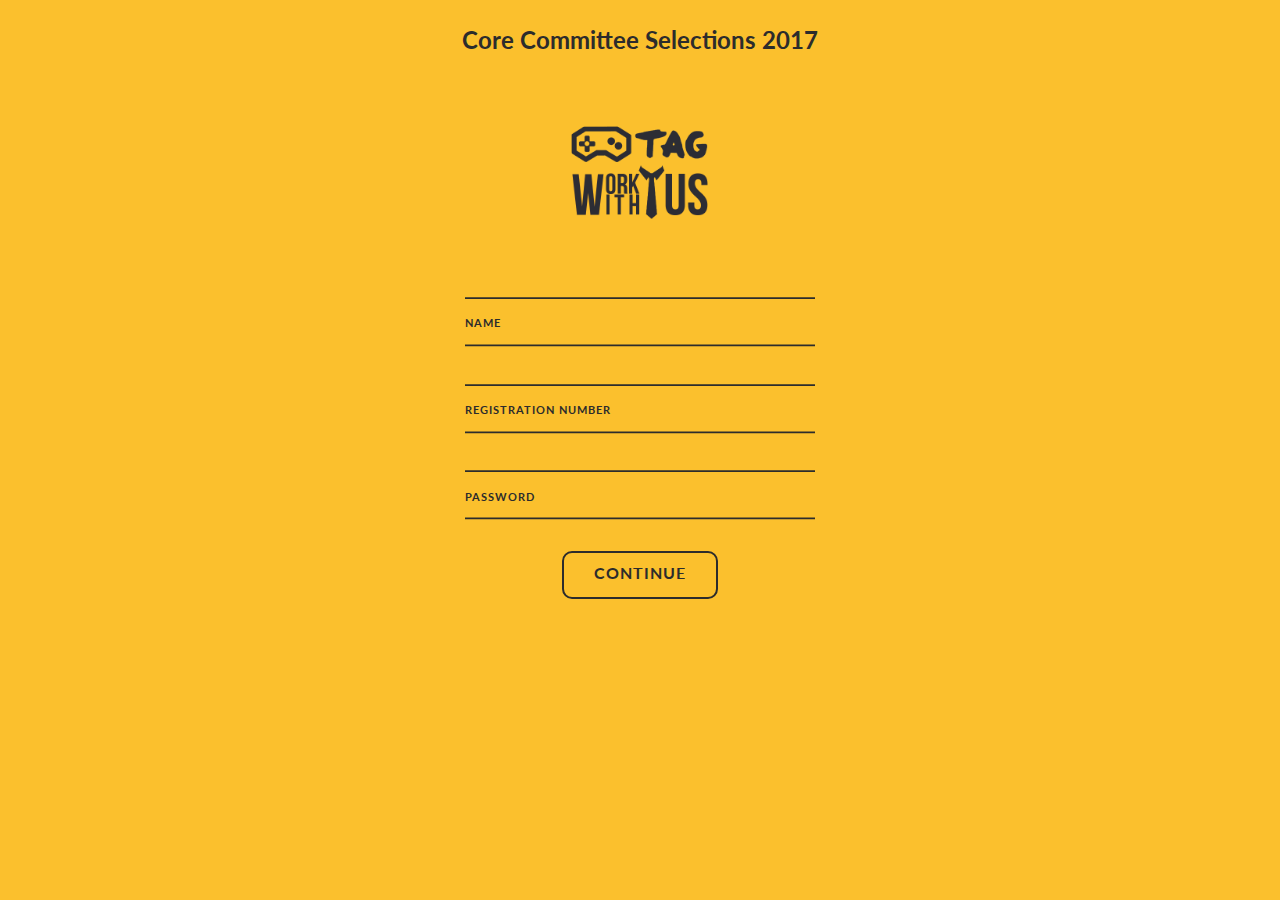
==== index.html @ 0978ca23 "First commit" ====
<!DOCTYPE html>
<html lang="en" class="no-js">
	<head>
		<meta charset="UTF-8" />
		<meta http-equiv="X-UA-Compatible" content="IE=edge">
		<meta name="viewport" content="width=device-width, initial-scale=1">
		<title>Welcome|TAG CCS 2017</title>
		<meta name="description" content="Simple ideas for enhancing text input interactions" />
		<meta name="keywords" content="input, text, effect, focus, transition, interaction, inspiration, web design" />
		<meta name="author" content="Codrops" />
		<link rel="shortcut icon" href="../favicon.ico">
		<link rel="stylesheet" type="text/css" href="css/normalize.css" />
		<link rel="stylesheet" type="text/css" href="fonts/font-awesome-4.2.0/css/font-awesome.min.css" />
		<link rel="stylesheet" type="text/css" href="css/demo.css" />
		<link rel="stylesheet" type="text/css" href="css/set2.css" />
		<link rel="stylesheet" type="text/css" href="css/component.css" />
		<link rel="stylesheet" type="text/css" href="css/default.css" />
		<!--[if IE]>
  		<script src="http://html5shiv.googlecode.com/svn/trunk/html5.js"></script>
		<![endif]-->


	</head>
	<body style="background:#fbc02d;">
		<div class="container" style="max-height:100%; margin-bottom:0px;">

		<center>	<section style="max-height:100%;padding-bottom: 0px;padding-top: 0px;" class="content bgcolor-10">
				<h2 style="color:#2c2c2c;margin-bottom: 0px;margin-top: 25px;">Core Committee Selections 2017</h2><br>
				<img src="images/logocombined.png" style="height:200px; width:200px;"><br>
				<span class="input input--shoko">
					<input class="input__field input__field--shoko" type="text" id="input-4" />
					<label class="input__label input__label--shoko" for="input-4">
						<span class="input__label-content input__label-content--shoko">Name</span>
					</label>
					<svg class="graphic graphic--shoko" width="300%" height="100%" viewBox="0 0 1200 60" preserveAspectRatio="none">
						<path d="M0,56.5c0,0,298.666,0,399.333,0C448.336,56.5,513.994,46,597,46c77.327,0,135,10.5,200.999,10.5c95.996,0,402.001,0,402.001,0"/>
						<path d="M0,2.5c0,0,298.666,0,399.333,0C448.336,2.5,513.994,13,597,13c77.327,0,135-10.5,200.999-10.5c95.996,0,402.001,0,402.001,0"/>
					</svg>
				</span><br>
				<span class="input input--shoko">
					<input class="input__field input__field--shoko" type="text" id="input-5" />
					<label class="input__label input__label--shoko" for="input-5">
						<span class="input__label-content input__label-content--shoko">Registration Number</span>
					</label>
					<svg class="graphic graphic--shoko" width="300%" height="100%" viewBox="0 0 1200 60" preserveAspectRatio="none">
						<path d="M0,56.5c0,0,298.666,0,399.333,0C448.336,56.5,513.994,46,597,46c77.327,0,135,10.5,200.999,10.5c95.996,0,402.001,0,402.001,0"/>
						<path d="M0,2.5c0,0,298.666,0,399.333,0C448.336,2.5,513.994,13,597,13c77.327,0,135-10.5,200.999-10.5c95.996,0,402.001,0,402.001,0"/>
					</svg>
				</span><br>
				<span class="input input--shoko">
					<input class="input__field input__field--shoko" type="text" id="input-6" />
					<label class="input__label input__label--shoko" for="input-6">
						<span class="input__label-content input__label-content--shoko">Password</span>
					</label>
					<svg class="graphic graphic--shoko" width="300%" height="100%" viewBox="0 0 1200 60" preserveAspectRatio="none">
						<path d="M0,56.5c0,0,298.666,0,399.333,0C448.336,56.5,513.994,46,597,46c77.327,0,135,10.5,200.999,10.5c95.996,0,402.001,0,402.001,0"/>
						<path d="M0,2.5c0,0,298.666,0,399.333,0C448.336,2.5,513.994,13,597,13c77.327,0,135-10.5,200.999-10.5c95.996,0,402.001,0,402.001,0"/>
					</svg>
				</span>
			</section>
			<section style="background:#fbc02d">
				<p style="
				    margin-top: 0px;
				    margin-bottom: 0px;
				">
				<button class="btn btn-4 btn-4a icon-arrow-right" style="
padding-bottom: 15px;
">Continue</button>

			</section>
			<center>

		</div><!-- /container -->
		<script src="js/classie.js"></script>
		<script>
			(function() {
				// trim polyfill : https://developer.mozilla.org/en-US/docs/Web/JavaScript/Reference/Global_Objects/String/Trim
				if (!String.prototype.trim) {
					(function() {
						// Make sure we trim BOM and NBSP
						var rtrim = /^[\s\uFEFF\xA0]+|[\s\uFEFF\xA0]+$/g;
						String.prototype.trim = function() {
							return this.replace(rtrim, '');
						};
					})();
				}

				[].slice.call( document.querySelectorAll( 'input.input__field' ) ).forEach( function( inputEl ) {
					// in case the input is already filled..
					if( inputEl.value.trim() !== '' ) {
						classie.add( inputEl.parentNode, 'input--filled' );
					}

					// events:
					inputEl.addEventListener( 'focus', onInputFocus );
					inputEl.addEventListener( 'blur', onInputBlur );
				} );

				function onInputFocus( ev ) {
					classie.add( ev.target.parentNode, 'input--filled' );
				}

				function onInputBlur( ev ) {
					if( ev.target.value.trim() === '' ) {
						classie.remove( ev.target.parentNode, 'input--filled' );
					}
				}
			})();
		</script>
	</body>
</html>
---- css/demo.css ----
@import url(http://fonts.googleapis.com/css?family=Reem kufi:200,500,700,800);
@import url('https://fonts.googleapis.com/css?family=Roboto');
@import url('https://fonts.googleapis.com/css?family=Reem+Kufi');
@font-face {
	font-weight: normal;
	font-style: normal;
	font-family: 'roboto';

	src:url('../fonts/codropsicons/codropsicons.eot?#iefix') format('embedded-opentype'),
		url('../fonts/codropsicons/codropsicons.woff') format('woff'),
		url('../fonts/codropsicons/codropsicons.ttf') format('truetype'),
		url('../fonts/codropsicons/codropsicons.svg#codropsicons') format('svg');
}

*, *:after, *:before { -webkit-box-sizing: border-box; box-sizing: border-box; }
.clearfix:before, .clearfix:after { content: ''; display: table; }
.clearfix:after { clear: both; }

body {
	background: #fbc02d;
	color: #000;
	font-weight: 500;
	font-size: 1.02em;
	font-family: 'Reem Kufi', sans-serif;
}

a {
	color: #2fa0ec;
	text-decoration: none;
	outline: none;
}

a:hover, a:focus {
	color: #404d5b;
}

.container {
	margin: 0 auto;
	text-align: center;
	overflow: auto;;
	height: 100%;
}

.content {
	font-size: 100%;
	padding: 3em 0;
}

.content h2 {
	margin: 0 0 2em;
}

.content p {
	margin: 1em 0;
	padding: 5em 0 0 0;
	font-size: 0.65em;
}

.bgcolor-1 { background: #f0efee; }
.bgcolor-2 { background: #f9f9f9; }
.bgcolor-3 { background: #e8e8e8; }
.bgcolor-4 { background: #2f3238; color: #fff; }
.bgcolor-5 { background: #df6659; color: #521e18; }
.bgcolor-6 { background: #2fa8ec; color: #fff;}
.bgcolor-7 { background: #d0d6d6; }
.bgcolor-8 { background: #3d4444; color: #fff; }
.bgcolor-9 { background: #8781bd; color: #fff; }
.bgcolor-10 { background: #fbc02d; }

body .nomargin-bottom {
	margin-bottom: 0;
}

/* Header */
.codrops-header {
	padding: 3em 190px 4em;
	letter-spacing: -1px;
}

.codrops-header h1 {
	font-weight: 800;
	font-size: 4em;
	line-height: 1;
	margin: 0.25em 0 0;
}

.codrops-header h1 span {
	display: block;
	font-size: 50%;
	font-weight: 400;
	padding: 0.325em 0 1em 0;
	color: #c3c8cd;
}

/* Demos nav */
.codrops-demos a {
	text-transform: uppercase;
	letter-spacing: 1px;
	font-weight: bold;
	font-size: 0.85em;
	display: inline-block;
	margin: 0 1em;
	font-family: "Avenir", "Helvetica Neue", Helvetica, Arial, sans-serif;
}

.codrops-demos a.current-demo {
	border-bottom: 2px solid;
	color: #404d5b;
}

/* Top Navigation Style */
.codrops-links {
	position: relative;
	display: inline-block;
	white-space: nowrap;
	font-size: 1.25em;
	text-align: center;
}

.codrops-links::after {
	position: absolute;
	top: 0;
	left: 50%;
	margin-left: -1px;
	width: 2px;
	height: 100%;
	background: #dbdbdb;
	content: '';
	-webkit-transform: rotate3d(0,0,1,22.5deg);
	transform: rotate3d(0,0,1,22.5deg);
}

.codrops-icon {
	display: inline-block;
	margin: 0.5em;
	padding: 0em 0;
	width: 1.5em;
	text-decoration: none;
}

.codrops-icon span {
	display: none;
}

.codrops-icon:before {
	margin: 0 5px;
	text-transform: none;
	font-weight: normal;
	font-style: normal;
	font-variant: normal;
	font-family: 'codropsicons';
	line-height: 1;
	speak: none;
	-webkit-font-smoothing: antialiased;
}

.codrops-icon--drop:before {
	content: "\e001";
}

.codrops-icon--prev:before {
	content: "\e004";
}

/* Related demos */
.content--related {
	text-align: center;
	color: #000;
	font-weight: bold;
}

.media-item {
	display: inline-block;
	padding: 1em;
	vertical-align: top;
	-webkit-transition: color 0.3s;
	transition: color 0.3s;
}

.media-item__img {
	opacity: 0.8;
	-webkit-transition: opacity 0.3s;
	transition: opacity 0.3s;
}

.media-item:hover .media-item__img,
.media-item:focus .media-item__img {
	opacity: 1;
}

.media-item__title {
	font-size: 0.75em;
	margin: 0;
	padding: 0.5em;
}

@media screen and (max-width: 50em) {
	.codrops-header {
		padding: 3em 10% 4em;
	}
}

@media screen and (max-width: 40em) {
	.codrops-header h1 {
		font-size: 2.8em;
	}
}
---- css/set2.css ----
.input {
	position: relative;
	z-index: 1;
	display: inline-block;
	max-width: 350px;
	width: calc(100% - 2em);
	vertical-align: top;
}

.input__field {
	position: relative;
	display: block;
	float: right;
	padding: 0.8em;
	width: 60%;
	border: none;
	border-radius: 0;
	background: #f0f0f0;
	color: #aaa;
	font-weight: 400;
	font-family: "Avenir Next", "Helvetica Neue", Helvetica, Arial, sans-serif;
	-webkit-appearance: none; /* for box shadows to show on iOS */
}

.input__field:focus {
	outline: none;
}

.input__label {
	display: inline-block;
	float: right;
	padding: 0 1em;
	width: 40%;
	color: #696969;
	font-weight: bold;
	font-size: 70.25%;
	-webkit-font-smoothing: antialiased;
    -moz-osx-font-smoothing: grayscale;
	-webkit-touch-callout: none;
	-webkit-user-select: none;
	-khtml-user-select: none;
	-moz-user-select: none;
	-ms-user-select: none;
	user-select: none;
}

.input__label-content {
	position: relative;
	display: block;
	padding: 1.6em 0;
	width: 100%;
}

.graphic {
	position: absolute;
	top: 0;
	left: 0;
	fill: none;
}

.icon {
	color: #ddd;
	font-size: 100%;
}

/* Individual styles */

/* Shoko */
.input--shoko {
	overflow: hidden;
	padding-bottom: 1.8em;
}

.input__field--shoko {
	padding: 0;
	margin-top: 1.2em;
	width: 100%;
	background: transparent;
	color: #2c2c2c;
	font-size: 1.55em;
}

.input__label--shoko {
	position: absolute;
	top: 2em;
	left: 0;
	display: block;
	width: 100%;
	text-align: left;
	padding: 0em;
	text-transform: uppercase;
	letter-spacing: 1px;
	color: #2c2c2c;
	pointer-events: none;
	-webkit-transform-origin: 0 0;
	transform-origin: 0 0;
	-webkit-transition: -webkit-transform 0.2s 0.1s, color 0.3s;
	transition: transform 0.2s 0.1s, color 0.3s;
	-webkit-transition-timing-function: ease-out;
	transition-timing-function: ease-out;
}

.graphic--shoko {
	stroke: #2c2c2c;
	pointer-events: none;
	stroke-width: 2px;
	top: 1.25em;
	bottom: 0px;
	height: 3.275em;
	-webkit-transition: -webkit-transform 0.7s, stroke 0.7s;
	transition: transform 0.7s, stroke 0.7s;
	-webkit-transition-timing-function: cubic-bezier(0, 0.25, 0.5, 1);
	transition-timing-function: cubic-bezier(0, 0.25, 0.5, 1);
}

.input__field--shoko:focus + .input__label--shoko,
.input--filled .input__label--shoko {
	color: #2c2c2c;
	-webkit-transform: translate3d(0, 3.5em, 0) scale3d(0.85, 0.85, 1);
	transform: translate3d(0, 3.5em, 0) scale3d(0.85, 0.85, 1);
}

.input__field--shoko:focus ~ .graphic--shoko,
.input--filled .graphic--shoko {
	stroke: #2c2c2c;
	-webkit-transform: translate3d(-66.6%, 0, 0);
	transform: translate3d(-66.6%, 0, 0);
}
---- css/component.css ----
@font-face {
	font-family: 'icomoon';
	src:url('../fonts/icomoon/icomoon.eot');
	src:url('../fonts/icomoon/icomoon.eot?#iefix') format('embedded-opentype'),
		url('../fonts/icomoon/icomoon.woff') format('woff'),
		url('../fonts/icomoon/icomoon.ttf') format('truetype'),
		url('../fonts/icomoon/icomoon.svg#icomoon') format('svg');
	font-weight: normal;
	font-style: normal;
}

/* General button style (reset) */
.btn {
	border: none;
	font-family: inherit;
	font-size: inherit;
	color: inherit;
	background: none;
	cursor: pointer;
	padding: 10px 30px;
	display: inline-block;
	margin: 15px 30px;
	text-transform: uppercase;
	letter-spacing: 1px;
	font-weight: 700;
	outline: none;
	position: relative;
	-webkit-transition: all 0.3s;
	-moz-transition: all 0.3s;
	transition: all 0.3s;
}

.btn:after {
	content: '';
	position: absolute;
	z-index: -1;
	-webkit-transition: all 0.3s;
	-moz-transition: all 0.3s;
	transition: all 0.3s;
}

/* Pseudo elements for icons */
.btn:before,
.icon-heart:after,
.icon-star:after,
.icon-plus:after,
.icon-file:before {
	font-family: 'icomoon';
	speak: none;
	font-style: normal;
	font-weight: normal;
	font-variant: normal;
	text-transform: none;
	line-height: 1;
	position: relative;
	-webkit-font-smoothing: antialiased;
}

.icon-envelope:before {
	content: "\e000";
}

.icon-cart:before {
	content: "\e007";
}

.icon-cart-2:before {
	content: "\e008";
}

.icon-heart:before {
	content: "\e009";
}

/* Filled heart */
.icon-heart:after,
.icon-heart-2:before {
	content: "\e00a";
}

.icon-star:before {
	content: "\e00b";
}

/* Filled star */
.icon-star:after,
.icon-star-2:before {
	content: "\e00c";
}

.icon-arrow-right:before {
	content: "\e00d";
}

.icon-arrow-left:before {
	content: "\e003";
}

.icon-truck:before {
	content: "\e00e";
}

.icon-remove:before {
	content: "\e00f";
}

.icon-cog:before {
	content: "\e010";
}

.icon-plus:before,
.icon-plus:after {
	content: "\e011";
}

.icon-minus:before {
	content: "\e012";
}

.bh-icon-smiley:before {
	content: "\e001";
}

.bh-icon-sad:before {
	content: "\e002";
}

.icon-file:before {
	content: "\e004";
}

.icon-remove-2:before {
	content: "\e005";
}

/* Button 1 */
.btn-1 {
	border: 3px solid #fff;
	color: #fff;
}

/* Button 1a */
.btn-1a:hover,
.btn-1a:active {
	color: #0e83cd;
	background: #fff;
}

/* Button 1b */
.btn-1b:after {
	width: 100%;
	height: 0;
	top: 0;
	left: 0;
	background: #fff;
}

.btn-1b:hover,
.btn-1b:active {
	color: #0e83cd;
}

.btn-1b:hover:after,
.btn-1b:active:after {
	height: 100%;
}

/* Button 1c */
.btn-1c:after {
	width: 0%;
	height: 100%;
	top: 0;
	left: 0;
	background: #fff;
}

.btn-1c:hover,
.btn-1c:active {
	color: #0e83cd;
}

.btn-1c:hover:after,
.btn-1c:active:after {
	width: 100%;
}

/* Button 1d */
.btn-1d {
	overflow: hidden;
}

.btn-1d:after {
	width: 0;
	height: 103%;
	top: 50%;
	left: 50%;
	background: #fff;
	opacity: 0;
	-webkit-transform: translateX(-50%) translateY(-50%);
	-moz-transform: translateX(-50%) translateY(-50%);
	-ms-transform: translateX(-50%) translateY(-50%);
	transform: translateX(-50%) translateY(-50%);
}

.btn-1d:hover,
.btn-1d:active {
	color: #0e83cd;
}

.btn-1d:hover:after {
	width: 90%;
	opacity: 1;
}

.btn-1d:active:after {
	width: 101%;
	opacity: 1;
}

/* Button 1e */
.btn-1e {
	overflow: hidden;
}

.btn-1e:after {
	width: 100%;
	height: 0;
	top: 50%;
	left: 50%;
	background: #fff;
	opacity: 0;
	-webkit-transform: translateX(-50%) translateY(-50%) rotate(45deg);
	-moz-transform: translateX(-50%) translateY(-50%) rotate(45deg);
	-ms-transform: translateX(-50%) translateY(-50%) rotate(45deg);
	transform: translateX(-50%) translateY(-50%) rotate(45deg);
}

.btn-1e:hover,
.btn-1e:active {
	color: #0e83cd;
}

.btn-1e:hover:after {
	height: 260%;
	opacity: 1;
}

.btn-1e:active:after {
	height: 400%;
	opacity: 1;
}

/* Button 1f */
.btn-1f {
	overflow: hidden;
}

.btn-1f:after {
	width: 101%;
	height: 0;
	top: 50%;
	left: 50%;
	background: #fff;
	opacity: 0;
	-webkit-transform: translateX(-50%) translateY(-50%);
	-moz-transform: translateX(-50%) translateY(-50%);
	-ms-transform: translateX(-50%) translateY(-50%);
	transform: translateX(-50%) translateY(-50%);
}

.btn-1f:hover,
.btn-1f:active {
	color: #0e83cd;
}

.btn-1f:hover:after {
	height: 75%;
	opacity: 1;
}

.btn-1f:active:after {
	height: 130%;
	opacity: 1;
}

/* Button 2 */
.btn-2 {
	background: #cb4e4e;
	color: #fff;
	box-shadow: 0 6px #ab3c3c;
	-webkit-transition: none;
	-moz-transition: none;
	transition: none;
}

/* Button 2a */
.btn-2a {
	border-radius: 0 0 5px 5px;
}

.btn-2a:hover {
	box-shadow: 0 4px #ab3c3c;
	top: 2px;
}

.btn-2a:active {
	box-shadow: 0 0 #ab3c3c;
	top: 6px;
}

/* Button 2b */
.btn-2b {
	border-radius: 0 0 5px 5px;
}

.btn-2b:hover {
	box-shadow: 0 8px #ab3c3c;
	top: -2px;
}

.btn-2b:active {
	box-shadow: 0 0 #ab3c3c;
	top: 6px;
}

/* Button 2c */
.btn-2c {
	border-radius: 5px;
}

.btn-2c:hover {
	box-shadow: 0 4px #ab3c3c;
	top: 2px;
}

.btn-2c:active {
	box-shadow: 0 0 #ab3c3c;
	top: 6px;
}

/* Button 2d */
.btn-2d {
	border-radius: 5px;
}

.btn-2d:hover {
	box-shadow: 0 8px #ab3c3c;
	top: -2px;
}

.btn-2d:active {
	box-shadow: 0 0 #ab3c3c;
	top: 6px;
}

/* Button 2e */
.btn-2e {
	border-radius: 5px;
	box-shadow: -6px 0 #ab3c3c;
}

.btn-2e:hover {
	box-shadow: -4px 0 #ab3c3c;
	left: -2px;
}

.btn-2e:active {
	box-shadow: 0 0 #ab3c3c;
	left: -6px;
}

/* Button 2f */
.btn-2f {
	border-radius: 5px;
	box-shadow: 6px 0 #ab3c3c;
}

.btn-2f:hover {
	box-shadow: 4px 0 #ab3c3c;
	left: 2px;
}

.btn-2f:active {
	box-shadow: 0 0 #ab3c3c;
	left: 6px;
}

/* Button 2g */
.btn-2g {
	border-radius: 40px;
}

.btn-2g:hover {
	box-shadow: 0 4px #ab3c3c;
	top: 2px;
}

.btn-2g:active {
	box-shadow: 0 0 #ab3c3c;
	top: 6px;
}

/* Button 2h */
.btn-2h {
	border-radius: 20px;
}

.btn-2h:hover {
	box-shadow: 0 4px #ab3c3c;
	top: 2px;
}

.btn-2h:active {
	box-shadow: 0 0 #ab3c3c;
	top: 6px;
}

/* Button 2i */
.btn-2i {
	border-radius: 50%;
	width: 90px;
	height: 90px;
	padding: 0;
}

.btn-2i:hover {
	box-shadow: 0 4px #ab3c3c;
	top: 2px;
}

.btn-2i:active {
	box-shadow: 0 0 #ab3c3c;
	top: 6px;
}

/* Button 2j */
.btn-2j {
	border-radius: 50%;
	width: 90px;
	height: 90px;
	padding: 0;
}

.btn-2j:hover {
	box-shadow: 0 8px #ab3c3c;
	top: -2px;
}

.btn-2j:active {
	box-shadow: 0 0 #ab3c3c;
	top: 6px;
}

/* Button 3 */
.btn-3 {
	background: #fcad26;
	color: #fff;
}

.btn-3:hover {
	background: #f29e0d;
}

.btn-3:active {
	background: #f58500;
	top: 2px;
}

.btn-3:before {
	position: absolute;
	height: 100%;
	left: 0;
	top: 0;
	line-height: 3;
	font-size: 140%;
	width: 60px;
}

/* Button 3a */
.btn-3a {
	padding: 25px 60px 25px 120px;
}

.btn-3a:before {
	background: rgba(0,0,0,0.05);
}

/* Button 3b */
.btn-3b {
	padding: 25px 60px 25px 120px;
	border-radius: 10px;
}

.btn-3b:before {
	border-right: 2px solid rgba(255,255,255,0.5);
}

/* Button 3c */
.btn-3c {
	padding: 80px 20px 20px 20px;
	border-radius: 10px;
	box-shadow: 0 3px #da9622;
}

.btn-3c:active {
	box-shadow: 0 3px #dc7801;
}

.btn-3c:before {
	height: 60px;
	width: 100%;
	line-height: 60px;
	background: #fff;
	color: #f29e0d;
	border-radius: 10px 10px 0 0;
}

.btn-3c:active:before {
	color: #f58500;
}

/* Button 3d */
.btn-3d {
	padding: 25px 60px 25px 120px;
	border-radius: 10px;
}

.btn-3d:before {
	background: #fff;
	color: #fcad26;
	z-index: 2;
	border-radius: 10px 0 0 10px;
}

.btn-3d:after {
	width: 20px;
	height: 20px;
	background: #fff;
	z-index: 1;
	left: 55px;
	top: 50%;
	margin: -10px 0 0 -10px;
	-webkit-transform: rotate(45deg);
	-moz-transform: rotate(45deg);
	-ms-transform: rotate(45deg);
	transform: rotate(45deg);
}

.btn-3d:active:before {
	color: #f58500;
}

.btn-3d:active {
	top: 0;
}

.btn-3d:active:after {
	left: 60px;
}

/* Button 3e */
.btn-3e {
	padding: 25px 120px 25px 60px;
	overflow: hidden;
}

.btn-3e:before {
	left: auto;
	right: 10px;
	z-index: 2;
}

.btn-3e:after {
	width: 30%;
	height: 200%;
	background: rgba(255,255,255,0.1);
	z-index: 1;
	right: 0;
	top: 0;
	margin: -5px 0 0 -5px;
	-webkit-transform-origin: 0 0;
	-webkit-transform: rotate(-20deg);
	-moz-transform-origin: 0 0;
	-moz-transform: rotate(-20deg);
	-ms-transform-origin: 0 0;
	-ms-transform: rotate(-20deg);
	transform-origin: 0 0;
	transform: rotate(-20deg);
}

.btn-3e:hover:after {
	width: 40%;
}

/* Button 4 */
.btn-4 {
	border-radius: 10px;
	border: 2px solid #2c2c2c;
	color: #2c2c2c;
	overflow: hidden;
}

.btn-4:active {
	border-color: #2c2c2c;
	color: #2c2c2c;
}

.btn-4:hover {
	background: #edae12;
}

.btn-4:before {
	position: absolute;
	height: 100%;
	font-size: 125%;
	line-height: 3.5;
	color: #2c2c2c;
	-webkit-transition: all 0.3s;
	-moz-transition: all 0.3s;
	transition: all 0.3s;
}

.btn-4:active:before {
	color: #2c2c2c;
}

/* Button 4a */
.btn-4a:before {
	left: 100%;
	top: 0;
}

.btn-4a:hover:before {
	left: 45%;
}

/* Button 4b */
.btn-4b:before {
	left: -50%;
	top: 0;
}

.btn-4b:hover:before {
	left: 10%;
}

/* Button 4c */
.btn-4c:before {
	left: 70%;
	opacity: 0;
	top: 0;
}

.btn-4c:hover:before {
	left: 80%;
	opacity: 1;
}

/* Button 4d */
.btn-4d:before {
	left: 30%;
	opacity: 0;
	top: 0;
}

.btn-4d:hover:before {
	left: 10%;
	opacity: 1;
}

/* Button 5 */
.btn-5 {
	background: #823aa0;
	color: #fff;
	height: 70px;
	min-width: 260px;
	line-height: 24px;
	font-size: 16px;
	overflow: hidden;
	-webkit-backface-visibility: hidden;
	-moz-backface-visibility: hidden;
	backface-visibility: hidden;
}

.btn-5:active {
	background: #9053a9;
	top: 2px;
}

.btn-5 span {
	display: inline-block;
	width: 100%;
	height: 100%;
	-webkit-transition: all 0.3s;
	-webkit-backface-visibility: hidden;
	-moz-transition: all 0.3s;
	-moz-backface-visibility: hidden;
	transition: all 0.3s;
	backface-visibility: hidden;
}

.btn-5:before {
	position: absolute;
	height: 100%;
	width: 100%;
	line-height: 2.5;
	font-size: 180%;
	-webkit-transition: all 0.3s;
	-moz-transition: all 0.3s;
	transition: all 0.3s;
}

.btn-5:active:before {
	color: #703b87;
}

/* Button 5a */
.btn-5a:hover span {
	-webkit-transform: translateY(300%);
	-moz-transform: translateY(300%);
	-ms-transform: translateY(300%);
	transform: translateY(300%);
}

.btn-5a:before {
	left: 0;
	top: -100%;
}

.btn-5a:hover:before {
	top: 0;
}

/* Button 5b */
.btn-5b:hover span {
	-webkit-transform: translateX(200%);
	-moz-transform: translateX(200%);
	-ms-transform: translateX(200%);
	transform: translateX(200%);
}

.btn-5b:before {
	left: -100%;
	top: 0;
}

.btn-5b:hover:before {
	left: 0;
}

/* Button 6 */
.btn-6 {
	color: #fff;
	background: #226fbe;
	-webkit-transition: none;
	-moz-transition: none;
	transition: none;
}

.btn-6:active {
	top: 2px;
}

/* Button 6a */
.btn-6a {
	border: 4px solid #226fbe;
}

.btn-6a:hover {
	background: transparent;
	color: #226fbe;
}

/* Button 6b */
.btn-6b {
	border: 4px solid #226fbe;
	border-radius: 15px;
}

.btn-6b:hover {
	background: transparent;
	color: #226fbe;
}

/* Button 6c */
.btn-6c {
	border: 4px solid #226fbe;
	border-radius: 60px;
}

.btn-6c:hover {
	background: transparent;
	color: #226fbe;
}

/* Button 6d */
.btn-6d {
	border: 2px dashed #226fbe;
}

.btn-6d:hover {
	background: transparent;
	color: #226fbe;
}

/* Button 6e */
.btn-6e {
	border: 2px dashed #226fbe;
	border-radius: 15px;
}

.btn-6e:hover {
	background: transparent;
	color: #226fbe;
}

/* Button 6f */
.btn-6f {
	border: 2px dashed #226fbe;
	border-radius: 60px;
}

.btn-6f:hover {
	background: transparent;
	color: #226fbe;
}

/* Button 6g */
.btn-6g {
	border: 2px dotted #226fbe;
}

.btn-6g:hover {
	background: transparent;
	color: #226fbe;
}

/* Button 6h */
.btn-6h {
	border: 2px dotted #226fbe;
	border-radius: 15px;
}

.btn-6h:hover {
	background: transparent;
	color: #226fbe;
}

/* Button 6i */
.btn-6i {
	border: 2px dotted #226fbe;
	border-radius: 60px;
}

.btn-6i:hover {
	background: transparent;
	color: #226fbe;
}

/* Button 6j */
.btn-6j {
	border: 4px double #226fbe;
}

.btn-6j:hover {
	background: transparent;
	color: #226fbe;
}

/* Button 6k */
.btn-6k {
	border: 4px double #226fbe;
	border-radius: 15px;
}

.btn-6k:hover {
	background: transparent;
	color: #226fbe;
}

/* Button 6l */
.btn-6l {
	border: 4px double #226fbe;
	border-radius: 60px;
}

.btn-6l:hover {
	background: transparent;
	color: #226fbe;
}

/* Button 7 */
.btn-7 {
	background: #17aa56;
	color: #fff;
	border-radius: 7px;
	box-shadow: 0 5px #119e4d;
	padding: 25px 60px 25px 90px;
}

/* Button 7a */
.btn-7a {
	overflow: hidden;
}

.btn-7a:before {
	position: absolute;
	left: 0;
	width: 40%;
	font-size: 160%;
	line-height: 0.8;
	color: #0a833d;
}

.btn-7a.btn-activated {
	-webkit-animation: fadeOutText 0.5s;
	-moz-animation: fadeOutText 0.5s;
	animation: fadeOutText 0.5s;
}

.btn-7a.btn-activated:before {
	-webkit-animation: moveToRight 0.5s;
	-moz-animation: moveToRight 0.5s;
	animation: moveToRight 0.5s;
}

@-webkit-keyframes fadeOutText {
	0% { color: transparent; }
	80% { color: transparent; }
	100% { color: #fff; }
}

@-moz-keyframes fadeOutText {
	0% { color: transparent; }
	80% { color: transparent; }
	100% { color: #fff; }
}

@keyframes fadeOutText {
	0% { color: transparent; }
	80% { color: transparent; }
	100% { color: #fff; }
}

@-webkit-keyframes moveToRight {
	80% { -webkit-transform: translateX(250%); }
	81% { opacity: 1; -webkit-transform: translateX(250%); }
	82% { opacity: 0; -webkit-transform: translateX(250%); }
	83% { opacity: 0; -webkit-transform: translateX(-50%); }
	84% { opacity: 1; -webkit-transform: translateX(-50%);  }
	100% { -webkit-transform: translateX(0%); }
}

@-moz-keyframes moveToRight {
	80% { -moz-transform: translateX(250%); }
	81% { opacity: 1; -moz-transform: translateX(250%); }
	82% { opacity: 0; -moz-transform: translateX(250%); }
	83% { opacity: 0; -moz-transform: translateX(-50%); }
	84% { opacity: 1; -moz-transform: translateX(-50%);  }
	100% { -moz-transform: translateX(0%); }
}

@keyframes moveToRight {
	80% { transform: translateX(250%); }
	81% { opacity: 1; transform: translateX(250%); }
	82% { opacity: 0; transform: translateX(250%); }
	83% { opacity: 0; transform: translateX(-50%); }
	84% { opacity: 1; transform: translateX(-50%);  }
	100% { transform: translateX(0%); }
}

/* Button 7b */
.btn-7b {
	overflow: hidden;
}

.btn-7b:before {
	position: absolute;
	left: 0;
	width: 40%;
	font-size: 160%;
	line-height: 0.8;
	color: #0a833d;
}

.btn-7b.btn-activated:before {
	-webkit-animation: scaleUp 0.5s;
	-moz-animation: scaleUp 0.5s;
	animation: scaleUp 0.5s;
}

@-webkit-keyframes scaleUp {
	80% {
		opacity: 0;
		-webkit-transform: scale(2);
	}
	100% {
		opacity: 0;
		-webkit-transform: scale(2);
	}
}

@-moz-keyframes scaleUp {
	80% {
		opacity: 0;
		-moz-transform: scale(2);
	}
	100% {
		opacity: 0;
		-moz-transform: scale(2);
	}
}

@keyframes scaleUp {
	80% {
		opacity: 0;
		transform: scale(2);
	}
	100% {
		opacity: 0;
		transform: scale(2);
	}
}

/* Icon only style */
.btn-icon-only {
	font-size: 0;
	padding: 25px 30px;
}

.btn-icon-only:before {
	position: absolute;
	top: 0;
	left: 0;
	width: 100%;
	height: 100%;
	font-size: 26px;
	line-height: 54px;
	-webkit-backface-visibility: hidden;
	-moz-backface-visibility: hidden;
	backface-visibility: hidden;
}

/* Button 7c */
.btn-7c {
	overflow: hidden;
}

.btn-7c:before {
	color: #fff;
	z-index: 1;
}

.btn-7c:after {
	position: absolute;
	top: 0;
	left: 0;
	height: 100%;
	z-index: 0;
	width: 0;
	background: #0a833d;
	-webkit-transition: none;
	-moz-transition: none;
	transition: none;
}

.btn-7c.btn-activated:after {
	-webkit-animation: fillToRight 0.7s forwards;
	-moz-animation: fillToRight 0.7s forwards;
	animation: fillToRight 0.7s forwards;
}

@-webkit-keyframes fillToRight {
	to {
		width: 100%;
	}
}

@-moz-keyframes fillToRight {
	to {
		width: 100%;
	}
}

@keyframes fillToRight {
	to {
		width: 100%;
	}
}

/* Button 7d */
.btn-7d {
	overflow: hidden;
}

.btn-7d:before {
	color: #fff;
	z-index: 1;
}

.btn-7d:after {
	position: absolute;
	top: 0;
	left: 0;
	height: 0;
	width: 100%;
	z-index: 0;
	background: #21bb63;
	-webkit-transition: none;
	-moz-transition: none;
	transition: none;
}

.btn-7d.btn-activated:after {
	-webkit-animation: emptyBottom 0.7s forwards;
	-moz-animation: emptyBottom 0.7s forwards;
	animation: emptyBottom 0.7s forwards;
}

@-webkit-keyframes emptyBottom {
	to {
		height: 100%;
	}
}

@-moz-keyframes emptyBottom {
	to {
		height: 100%;
	}
}

@keyframes emptyBottom {
	to {
		height: 100%;
	}
}

/* Button 7e */
.btn-7e:after {
	position: absolute;
	width: 100%;
	height: 100%;
	left: 0;
	top: 0;
	z-index: 1;
	font-size: 26px;
	line-height: 54px;
	color: #ea515e;
	-webkit-transform: scale(0);
	-moz-transform: scale(0);
	-ms-transform: scale(0);
	transform: scale(0);
	opacity: 0;
	-webkit-transition: none;
	-moz-transition: none;
	transition: none;
}

.btn-7e.btn-activated:after {
	-webkit-animation: scaleFade 0.5s forwards;
	-moz-animation: scaleFade 0.5s forwards;
	animation: scaleFade 0.5s forwards;
}

@-webkit-keyframes scaleFade {
	50% {
		opacity: 1;
		-webkit-transform: scale(1);
	}
	100% {
		opacity: 0;
		-webkit-transform: scale(2.5);
	}
}

@-moz-keyframes scaleFade {
	50% {
		opacity: 1;
		-moz-transform: scale(1);
	}
	100% {
		opacity: 0;
		-moz-transform: scale(2.5);
	}
}

@keyframes scaleFade {
	50% {
		opacity: 1;
		transform: scale(1);
	}
	100% {
		opacity: 0;
		transform: scale(2.5);
	}
}

/* Button 7f */
.btn-7f:before {
	-webkit-text-stroke-width: 1px;
	-webkit-text-stroke-color: #fff;
}
.btn-7f:after {
	position: absolute;
	width: 100%;
	height: 100%;
	left: 0;
	top: 0;
	z-index: 1;
	font-size: 26px;
	line-height: 54px;
	color: #ffe44d;
	visibility: hidden;
	-webkit-text-stroke-width: 1px;
	-webkit-text-stroke-color: #ffe44d;
	-webkit-transform: scale(4);
	-moz-transform: scale(4);
	-ms-transform: scale(4);
	transform: scale(4);
	opacity: 0;
	-webkit-transition: none;
	-moz-transition: none;
	transition: none;
}

.btn-7f.btn-activated:after {
	visibility: visible;
	-webkit-animation: dropDown 0.3s forwards;
	-moz-animation: dropDown 0.3s forwards;
	animation: dropDown 0.3s forwards;
}

@-webkit-keyframes dropDown {
	to {
		opacity: 1;
		-webkit-transform: scale(1);
	}
}

@-moz-keyframes dropDown {
	to {
		opacity: 1;
		-moz-transform: scale(1);
	}
}

@keyframes dropDown {
	to {
		opacity: 1;
		transform: scale(1);
	}
}

/* Button 7g */
.btn-7g:after {
	position: absolute;
	width: 100%;
	height: 100%;
	left: 0;
	top: 0;
	z-index: 1;
	font-size: 26px;
	line-height: 54px;
	color: #0a833d;
	visibility: hidden;
	-webkit-transform: scale(2);
	-moz-transform: scale(2);
	-ms-transform: scale(2);
	transform: scale(2);
	opacity: 0;
	-webkit-transition: none;
	-moz-transition: none;
	transition: none;
}

.btn-7g.btn-activated:after {
	visibility: visible;
	-webkit-animation: dropDownFade 0.5s forwards;
	-moz-animation: dropDownFade 0.5s forwards;
	animation: dropDownFade 0.5s forwards;
}

@-webkit-keyframes dropDownFade {
	50% {
		opacity: 1;
		-webkit-transform: scale(1);
	}
	100% {
		opacity: 0;
		-webkit-transform: scale(1.5);
	}
}

@-moz-keyframes dropDownFade {
	50% {
		opacity: 1;
		-moz-transform: scale(1);
	}
	100% {
		opacity: 0;
		-moz-transform: scale(1.5);
	}
}

@keyframes dropDownFade {
	50% {
		opacity: 1;
		transform: scale(1);
	}
	100% {
		opacity: 0;
		transform: scale(1.5);
	}
}

/* Button 7h */

.btn-7h span {
	display: inline-block;
	width: 100%;
}

.btn-7h:before {
	position: absolute;
	left: 0;
	width: 40%;
	font-size: 160%;
	line-height: 0.8;
	color: #0a833d;
}

/* Success and error */

.btn-success,
.btn-error {
	color: transparent;
}

.btn-success:after,
.btn-error:after {
	z-index: 1;
	color: #fff;
	left: 40%;
}

.btn-success:before {
	content: "\e001";
}

.btn-success:after {
	content: "Success!";
	-webkit-animation: moveUp 0.5s;
	-moz-animation: moveUp 0.5s;
	animation: moveUp 0.5s;
}

@-webkit-keyframes moveUp {
	0% {
		-webkit-transform: translateY(50%);
		opacity: 0;
	}
	100% {
		opacity: 1;
		-webkit-transform: translateY(0);
	}
}

@-moz-keyframes moveUp {
	0% {
		-moz-transform: translateY(50%);
		opacity: 0;
	}
	100% {
		opacity: 1;
		-moz-transform: translateY(0);
	}
}

@keyframes moveUp {
	0% {
		transform: translateY(50%);
		opacity: 0;
	}
	100% {
		opacity: 1;
		transform: translateY(0);
	}
}

.btn-error {
	-webkit-animation: shake 0.5s;
	-moz-animation: shake 0.5s;
	animation: shake 0.5s;
}

/* From Dan Eden's animate.css: http://daneden.me/animate/ */
@-webkit-keyframes shake {
	0%, 100% {-webkit-transform: translateX(0);}
	10%, 30%, 50%, 70%, 90% {-webkit-transform: translateX(-10px);}
	20%, 40%, 60%, 80% {-webkit-transform: translateX(10px);}
}

@-moz-keyframes shake {
	0%, 100% {-moz-transform: translateX(0);}
	10%, 30%, 50%, 70%, 90% {-moz-transform: translateX(-10px);}
	20%, 40%, 60%, 80% {-moz-transform: translateX(10px);}
}

@keyframes shake {
	0%, 100% {transform: translateX(0);}
	10%, 30%, 50%, 70%, 90% {transform: translateX(-10px);}
	20%, 40%, 60%, 80% {transform: translateX(10px);}
}

.btn-error:before {
	content: "\e002";
}

.btn-error:after {
	content: "Error!";
	-webkit-animation: scaleFromUp 0.5s;
	-moz-animation: scaleFromUp 0.5s;
	animation: scaleFromUp 0.5s;
}

@-webkit-keyframes scaleFromUp {
	0% {
		-webkit-transform: scale(0);
		opacity: 0;
	}
	100% {
		opacity: 1;
		-webkit-transform: scale(1);
	}
}

@-moz-keyframes scaleFromUp {
	0% {
		-moz-transform: scale(0);
		opacity: 0;
	}
	100% {
		opacity: 1;
		-moz-transform: scale(1);
	}
}

@keyframes scaleFromUp {
	0% {
		transform: scale(0);
		opacity: 0;
	}
	100% {
		opacity: 1;
		transform: scale(1);
	}
}

/* Special trash effect */
.trash-effect {
	position: relative;
	max-width: 320px;
	margin: 60px auto 0;
}

.trash-effect .icon-file {
	font-size: 30px;
	position: absolute;
	width: 50px;
	height: 50px;
	left: 50%;
	top: 50%;
	margin: -45px 0 0 -25px;
	-webkit-transition: all 0.3s ease-out;
	-moz-transition: all 0.3s ease-out;
	transition: all 0.3s ease-out;
	-webkit-transform: translateX(90px) translateY(20px) scale(1);
	-moz-transform: translateX(90px) translateY(20px) scale(1);
	-ms-transform: translateX(90px) translateY(20px) scale(1);
	transform: translateX(90px) translateY(20px) scale(1);
}

.trash-effect .icon-file:nth-child(2) {
	-webkit-transform: translateX(140px) translateY(-10px) scale(1);
	-moz-transform: translateX(140px) translateY(-10px) scale(1);
	-ms-transform: translateX(140px) translateY(-10px) scale(1);
	transform: translateX(140px) translateY(-10px) scale(1);
	-webkit-transition-delay: 0.1s;
	-moz-transition-delay: 0.1s;
	transition-delay: 0.1s;
}

.trash-effect .icon-file:nth-child(3) {
	-webkit-transform: translateX(140px) translateY(50px) scale(1);
	-moz-transform: translateX(140px) translateY(50px) scale(1);
	-ms-transform: translateX(140px) translateY(50px) scale(1);
	transform: translateX(140px) translateY(50px) scale(1);
	-webkit-transition-delay: 0.2s;
	-moz-transition-delay: 0.2s;
	transition-delay: 0.2s;
}

.trash-effect.trash-effect-active .icon-file {
	-webkit-transform: translateX(-100px) translateY(-10px) scale(0);
	-moz-transform: translateX(-100px) translateY(-10px) scale(0);
	-ms-transform: translateX(-100px) translateY(-10px) scale(0);
	transform: translateX(-100px) translateY(-10px) scale(0);
}

/* Button 7i */
.btn-7i {
	box-shadow: none;
	border-radius: 0 0 7px 7px;
	padding: 27px 33px;
	-webkit-transform: translateX(-100px);
	-moz-transform: translateX(-100px);
	-ms-transform: translateX(-100px);
	transform: translateX(-100px);
}

.btn-7i:before {
	line-height: 45px;
}

.btn-7i:after {
	height: 11px; /* should be 10px but in Chrome Version 34.0.1847.131 there's a gap because of the transform of the button */
	width: 100%;
	background: #17aa56;
	border-radius: 7px 7px 0 0;
	left: 0;
	top: -10px;
	z-index: 1;
	-webkit-transform-origin: 0 100%;
	-moz-transform-origin: 0 100%;
	-ms-transform-origin: 0 100%;
	transform-origin: 0 100%;
}

.trash-effect-active .btn-7i:after {
	-webkit-animation: openTrash 0.5s;
	-moz-animation: openTrash 0.5s;
	animation: openTrash 0.5s;
}

@-webkit-keyframes openTrash {
	50% {
		-webkit-transform: rotate(-35deg);
	}
	100% {
		-webkit-transform: rotate(0deg);
	}
}

@-moz-keyframes openTrash {
	50% {
		-moz-transform: rotate(-35deg);
	}
	100% {
		-moz-transform: rotate(0deg);
	}
}

@keyframes openTrash {
	50% {
		transform: rotate(-35deg);
	}
	100% {
		transform: rotate(0deg);
	}
}

/* Button 8 */
.perspective {
	-webkit-perspective: 800px;
	-moz-perspective: 800px;
	perspective: 800px;
	display: inline-block;
}

.btn-8 {
	display: block;
	background: #5cbcf6;
	outline: 1px solid transparent; /* FF jagged edges fix */
	-webkit-transform-style: preserve-3d;
	-moz-transform-style: preserve-3d;
	transform-style: preserve-3d;
}

.btn-8:active {
	background: #55b7f3;
}

/* Button 8a */
.btn-8a:after {
	width: 100%;
	height: 42%; /* should be 40% but there's a gap in Chrome Version 34.0.1847.131 */
	left: 0;
	top: -40%;
	background: #49a7df;
	-webkit-transform-origin: 0% 100%;
	-webkit-transform: rotateX(90deg);
	-moz-transform-origin: 0% 100%;
	-moz-transform: rotateX(90deg);
	transform-origin: 0% 100%;
	transform: rotateX(90deg);
}

.btn-8a:hover {
	-webkit-transform: rotateX(-15deg);
	-moz-transform: rotateX(-15deg);
	-ms-transform: rotateX(-15deg);
	transform: rotateX(-15deg);
}

/* Button 8b */
.btn-8b:after {
	width: 100%;
	height: 40%;
	left: 0;
	top: 100%;
	background: #49a7df;
	-webkit-transform-origin: 0% 0%;
	-webkit-transform: rotateX(-90deg);
	-moz-transform-origin: 0% 0%;
	-moz-transform: rotateX(-90deg);
	-ms-transform-origin: 0% 0%;
	-ms-transform: rotateX(-90deg);
	transform-origin: 0% 0%;
	transform: rotateX(-90deg);
}

.btn-8b:hover {
	-webkit-transform: rotateX(15deg);
	-moz-transform: rotateX(15deg);
	-ms-transform: rotateX(15deg);
	transform: rotateX(15deg);
}

/* Button 8c */
.btn-8c:after {
	width: 21%; /* should be 20% but there's a gap in Chrome Version 34.0.1847.131 */
	height: 100%;
	left: -20%;
	top: 0;
	background: #49a7df;
	-webkit-transform-origin: 100% 0%;
	-webkit-transform: rotateY(-90deg);
	-moz-transform-origin: 100% 0%;
	-moz-transform: rotateY(-90deg);
	-ms-transform-origin: 100% 0%;
	-ms-transform: rotateY(-90deg);
	transform-origin: 100% 0%;
	transform: rotateY(-90deg);
}

.btn-8c:hover {
	-webkit-transform: rotateY(15deg);
	-moz-transform: rotateY(15deg);
	-ms-transform: rotateY(15deg);
	transform: rotateY(15deg);
}

/* Button 8d */
.btn-8d:after {
	width: 20%;
	height: 100%;
	left: 100%;
	top: 0;
	background: #49a7df;
	-webkit-transform-origin: 0% 0%;
	-webkit-transform: rotateY(90deg);
	-moz-transform-origin: 0% 0%;
	-moz-transform: rotateY(90deg);
	-ms-transform-origin: 0% 0%;
	-ms-transform: rotateY(90deg);
	transform-origin: 0% 0%;
	transform: rotateY(90deg);
}

.btn-8d:hover {
	-webkit-transform: rotateY(-15deg);
	-moz-transform: rotateY(-15deg);
	-ms-transform: rotateY(-15deg);
	transform: rotateY(-15deg);
}

/* Button 8e */
.btn-8e {
	-webkit-transform: rotateX(-15deg);
	-moz-transform: rotateX(-15deg);
	-ms-transform: rotateX(-15deg);
	transform: rotateX(-15deg);
}

.btn-8e:after {
	width: 100%;
	height: 42%; /* should be 40% but there's a gap in Chrome Version 34.0.1847.131 */
	left: 0;
	top: -40%;
	background: #49a7df;
	-webkit-transform-origin: 0% 100%;
	-webkit-transform: rotateX(90deg);
	-moz-transform-origin: 0% 100%;
	-moz-transform: rotateX(90deg);
	-ms-transform-origin: 0% 100%;
	-ms-transform: rotateX(90deg);
	transform-origin: 0% 100%;
	transform: rotateX(90deg);
}

.btn-8e:active {
	-webkit-transform: rotateX(0deg);
	-moz-transform: rotateX(0deg);
	-ms-transform: rotateX(0deg);
	transform: rotateX(0deg);
}

/* Button 8f */
.btn-8f {
	-webkit-transform: rotateX(15deg);
	-moz-transform: rotateX(15deg);
	-ms-transform: rotateX(15deg);
	transform: rotateX(15deg);
}

.btn-8f:after {
	width: 100%;
	height: 40%;
	left: 0;
	top: 100%;
	background: #49a7df;
	-webkit-transform-origin: 0% 0%;
	-webkit-transform: rotateX(-90deg);
	-moz-transform-origin: 0% 0%;
	-moz-transform: rotateX(-90deg);
	-ms-transform-origin: 0% 0%;
	-ms-transform: rotateX(-90deg);
	transform-origin: 0% 0%;
	transform: rotateX(-90deg);
}

.btn-8f:active {
	-webkit-transform: rotateX(0deg);
	-moz-transform: rotateX(0deg);
	-ms-transform: rotateX(0deg);
	transform: rotateX(0deg);
}

/* Button 8g */
.btn-8g {
	background: #fff;
	color: #999;
}

.btn-8g:active {
	background: #fff;
}

.btn-8g:after,
.btn-8g:before {
	text-transform: uppercase;
	width: 100%;
	height: 100%;
	position: absolute;
	left: 0;
	line-height: 70px;
}

.btn-8g:after {
	top: -98%; /* should be -100% but there's a gap in Chrome Version 34.0.1847.131 */
	background: #7aca7c;
	color: #358337;
	content: 'It worked!';
	-webkit-transform-origin: 0% 100%;
	-webkit-transform: rotateX(90deg);
	-moz-transform-origin: 0% 100%;
	-moz-transform: rotateX(90deg);
	-ms-transform-origin: 0% 100%;
	-ms-transform: rotateX(90deg);
	transform-origin: 0% 100%;
	transform: rotateX(90deg);
}

.btn-8g:before {
	top: 100%;
	background: #e96a6a;
	color: #a33a3a;
	content: 'Error!';
	font-weight: 700;
	font-family: 'Lato', Calibri, Arial, sans-serif;
	-webkit-transform-origin: 0% 0%;
	-webkit-transform: rotateX(-90deg);
	-moz-transform-origin: 0% 0%;
	-moz-transform: rotateX(-90deg);
	-ms-transform-origin: 0% 0%;
	-ms-transform: rotateX(-90deg);
	transform-origin: 0% 0%;
	transform: rotateX(-90deg);
}

.btn-8g.btn-success3d {
	background: #aaa;
	-webkit-transform-origin: 50% 100%;
	-webkit-transform: rotateX(-90deg) translateY(100%);
	-moz-transform-origin: 50% 100%;
	-moz-transform: rotateX(-90deg) translateY(100%);
	-ms-transform-origin: 50% 100%;
	-ms-transform: rotateX(-90deg) translateY(100%);
	transform-origin: 50% 100%;
	transform: rotateX(-90deg) translateY(100%);
}

.btn-8g.btn-error3d  {
	background: #aaa;
	-webkit-transform-origin: 50% 0%;
	-webkit-transform: rotateX(90deg) translateY(-100%);
	-moz-transform-origin: 50% 0%;
	-moz-transform: rotateX(90deg) translateY(-100%);
	-ms-transform-origin: 50% 0%;
	-ms-transform: rotateX(90deg) translateY(-100%);
	transform-origin: 50% 0%;
	transform: rotateX(90deg) translateY(-100%);
}
---- css/default.css ----
/* General Demo Style */
@import url(http://fonts.googleapis.com/css?family=Lato:300,400,700);

@font-face {
	font-family: 'codropsicons';
	src:url('../fonts/codropsicons/codropsicons.eot');
	src:url('../fonts/codropsicons/codropsicons.eot?#iefix') format('embedded-opentype'),
		url('../fonts/codropsicons/codropsicons.woff') format('woff'),
		url('../fonts/codropsicons/codropsicons.ttf') format('truetype'),
		url('../fonts/codropsicons/codropsicons.svg#codropsicons') format('svg');
	font-weight: normal;
	font-style: normal;
}

*, *:after, *:before { -webkit-box-sizing: border-box; -moz-box-sizing: border-box; box-sizing: border-box; }
body, html { font-size: 100%; padding: 0; margin: 0; height: 100%;}

/* Clearfix hack by Nicolas Gallagher: http://nicolasgallagher.com/micro-clearfix-hack/ */
.clearfix:before, .clearfix:after { content: " "; display: table; }
.clearfix:after { clear: both; }

body {
	font-family: 'Lato', Calibri, Arial, sans-serif;
	color: #89867e;
	background: #fff;
}

a {
	color: #888;
	text-decoration: none;
}

a:hover,
a:active {
	color: #333;
}

/* Header Style */
.main,
.container > header {
	margin: 0 auto;
	padding: 2em;
}

.container > header {
	text-align: center;
}

.container > header h1 {
	font-size: 2.625em;
	line-height: 1.3;
	margin: 0;
	font-weight: 300;
}

.container > header span {
	display: block;
	font-size: 60%;
	opacity: 0.5;
	padding: 0 0 0.6em 0.1em;
}

/* To Navigation Style */
.codrops-top {
	background: #fff;
	background: rgba(255, 255, 255, 0.6);
	text-transform: uppercase;
	width: 100%;
	font-size: 0.69em;
	line-height: 2.2;
}

.codrops-top a {
	padding: 0 1em;
	letter-spacing: 0.1em;
	color: #888;
	display: inline-block;
}

.codrops-top a:hover {
	background: rgba(255,255,255,0.95);
	color: #333;
}

.codrops-top span.right {
	float: right;
}

.codrops-top span.right a {
	float: left;
	display: block;
}

.codrops-icon:before {
	font-family: 'codropsicons';
	margin: 0 4px;
	speak: none;
	font-style: normal;
	font-weight: normal;
	font-variant: normal;
	text-transform: none;
	line-height: 1;
	-webkit-font-smoothing: antialiased;
}

.codrops-icon-drop:before {
	content: "\e001";
}

.codrops-icon-prev:before {
	content: "\e004";
}

.codrops-icon-archive:before {
	content: "\e002";
}

.codrops-icon-next:before {
	content: "\e000";
}

.codrops-icon-about:before {
	content: "\e003";
}

.container {
	height: 100%;
	position: relative;
}

.container > section {
	margin: 0 auto;
	padding: 5em 3em;
	text-align: center;
	color: #fff;
}

.container > section p {
	position: relative;
	margin: 0;
	padding: 1em;
	z-index: 1;
}

.container > section p.text {
	font-size: 1.4em;
}

.no-touch .note-touch {
	display: none;
}

.color-1 {
	background: #0e83cd;
}

.color-2 {
	background: #f06060;
}

.color-3 {
	background: #fcd04b;
}

.color-4 {
	background: #2ecc71;
}

.color-5 {
	background: #9e54bd;
}

.color-6 {
	background: #4593e3;
}

.color-7 {
	background: #2ac56c;
}

.color-8 {
	background: #ecf0f1;
}

.color-8 p.text {
	color: #aaa;
	font-weight: bold;
}

@media screen and (max-width: 25em) {

	.codrops-icon span {
		display: none;
	}

}
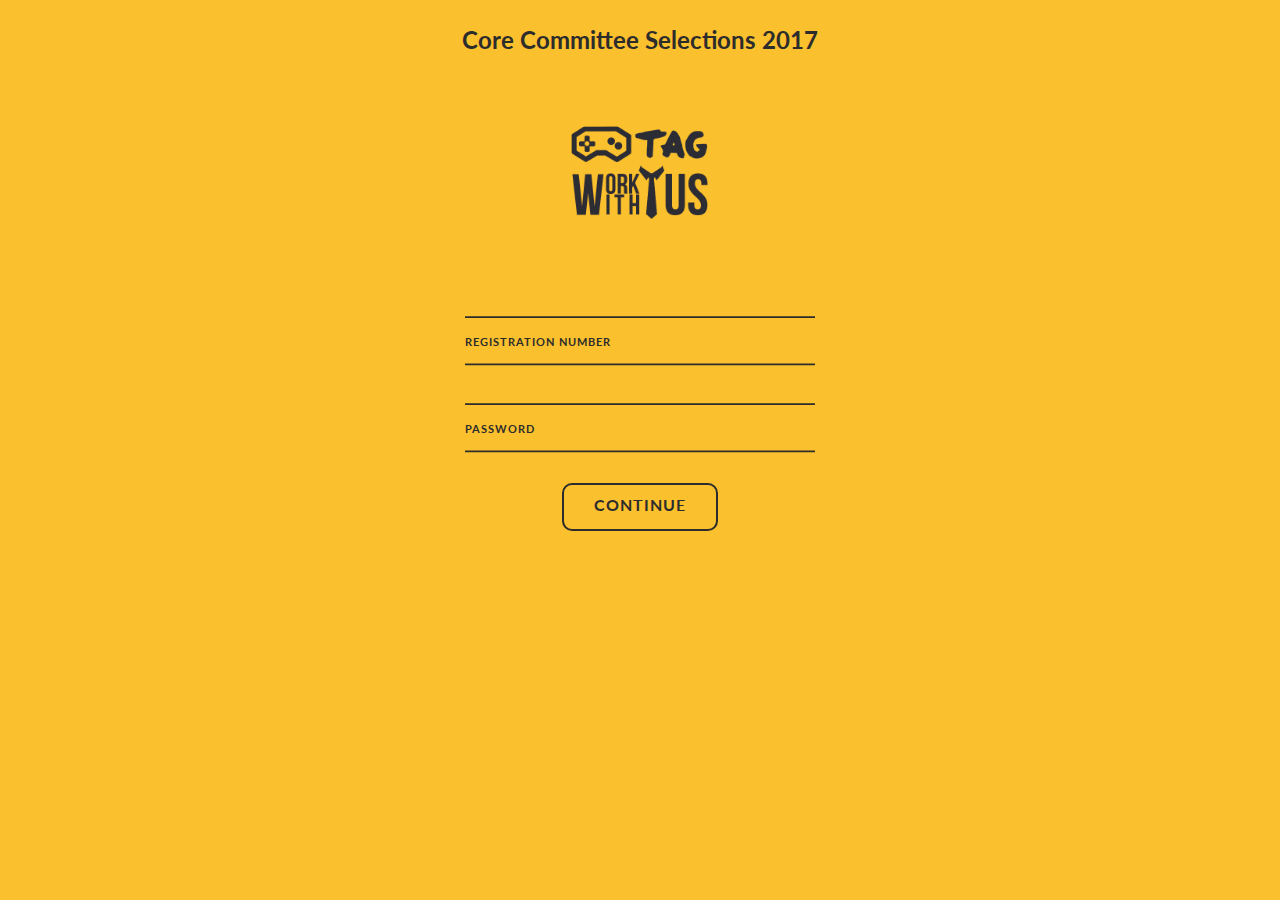
==== commit 6a4e4f76: "Small Tweaks" ====
--- a/index.html
+++ b/index.html
@@ -27,16 +27,7 @@
 		<center>	<section style="max-height:100%;padding-bottom: 0px;padding-top: 0px;" class="content bgcolor-10">
 				<h2 style="color:#2c2c2c;margin-bottom: 0px;margin-top: 25px;">Core Committee Selections 2017</h2><br>
 				<img src="images/logocombined.png" style="height:200px; width:200px;"><br>
-				<span class="input input--shoko">
-					<input class="input__field input__field--shoko" type="text" id="input-4" />
-					<label class="input__label input__label--shoko" for="input-4">
-						<span class="input__label-content input__label-content--shoko">Name</span>
-					</label>
-					<svg class="graphic graphic--shoko" width="300%" height="100%" viewBox="0 0 1200 60" preserveAspectRatio="none">
-						<path d="M0,56.5c0,0,298.666,0,399.333,0C448.336,56.5,513.994,46,597,46c77.327,0,135,10.5,200.999,10.5c95.996,0,402.001,0,402.001,0"/>
-						<path d="M0,2.5c0,0,298.666,0,399.333,0C448.336,2.5,513.994,13,597,13c77.327,0,135-10.5,200.999-10.5c95.996,0,402.001,0,402.001,0"/>
-					</svg>
-				</span><br>
+				<br>
 				<span class="input input--shoko">
 					<input class="input__field input__field--shoko" type="text" id="input-5" />
 					<label class="input__label input__label--shoko" for="input-5">
@@ -48,7 +39,7 @@
 					</svg>
 				</span><br>
 				<span class="input input--shoko">
-					<input class="input__field input__field--shoko" type="text" id="input-6" />
+					<input class="input__field input__field--shoko" type="password" id="input-6" />
 					<label class="input__label input__label--shoko" for="input-6">
 						<span class="input__label-content input__label-content--shoko">Password</span>
 					</label>
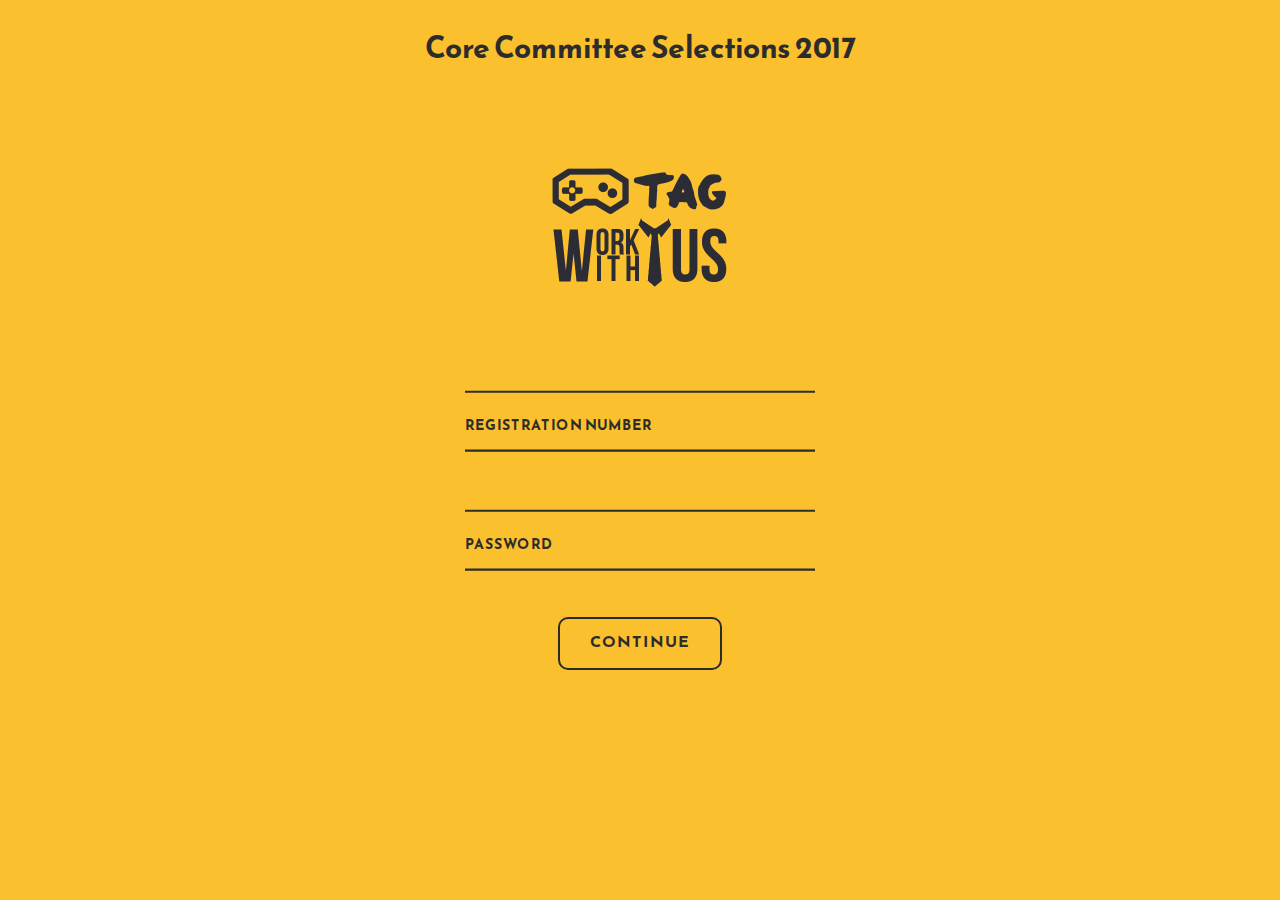
==== commit 60c458da: "Main page added" ====
--- a/index.html
+++ b/index.html
@@ -15,19 +15,20 @@
 		<link rel="stylesheet" type="text/css" href="css/set2.css" />
 		<link rel="stylesheet" type="text/css" href="css/component.css" />
 		<link rel="stylesheet" type="text/css" href="css/default.css" />
+    <link href='https://fonts.googleapis.com/css?family=Reem+Kufi' rel='stylesheet' type='text/css'>
 		<!--[if IE]>
   		<script src="http://html5shiv.googlecode.com/svn/trunk/html5.js"></script>
 		<![endif]-->
 
 
 	</head>
-	<body style="background:#fbc02d;">
+	<body style="background:#fbc02d; font-family: Reem Kufi">
 		<div class="container" style="max-height:100%; margin-bottom:0px;">
 
 		<center>	<section style="max-height:100%;padding-bottom: 0px;padding-top: 0px;" class="content bgcolor-10">
 				<h2 style="color:#2c2c2c;margin-bottom: 0px;margin-top: 25px;">Core Committee Selections 2017</h2><br>
-				<img src="images/logocombined.png" style="height:200px; width:200px;"><br>
-				<br>
+				<img src="images/logocombined.png" style="height: 20%; width:20%;"><br>
+
 				<span class="input input--shoko">
 					<input class="input__field input__field--shoko" type="text" id="input-5" />
 					<label class="input__label input__label--shoko" for="input-5">
--- a/css/demo.css
+++ b/css/demo.css
@@ -20,7 +20,7 @@
 	background: #fbc02d;
 	color: #000;
 	font-weight: 500;
-	font-size: 1.02em;
+	font-size: 2.50em;
 	font-family: 'Reem Kufi', sans-serif;
 }
 
@@ -42,7 +42,7 @@
 }
 
 .content {
-	font-size: 100%;
+	font-size: 125%;
 	padding: 3em 0;
 }
 
@@ -53,7 +53,7 @@
 .content p {
 	margin: 1em 0;
 	padding: 5em 0 0 0;
-	font-size: 0.65em;
+	font-size: 1.65em;
 }
 
 .bgcolor-1 { background: #f0efee; }
--- a/css/set2.css
+++ b/css/set2.css
@@ -1,3 +1,4 @@
+@import url(http://fonts.googleapis.com/css?family=Reem kufi:200,500,700,800);
 .input {
 	position: relative;
 	z-index: 1;
@@ -17,8 +18,8 @@
 	border-radius: 0;
 	background: #f0f0f0;
 	color: #aaa;
-	font-weight: 400;
-	font-family: "Avenir Next", "Helvetica Neue", Helvetica, Arial, sans-serif;
+	font-weight: 1000;
+	font-family: 'Reem Kufi', sans-serif;
 	-webkit-appearance: none; /* for box shadows to show on iOS */
 }
 
@@ -60,7 +61,7 @@
 
 .icon {
 	color: #ddd;
-	font-size: 100%;
+	font-size: 30%;
 }
 
 /* Individual styles */
